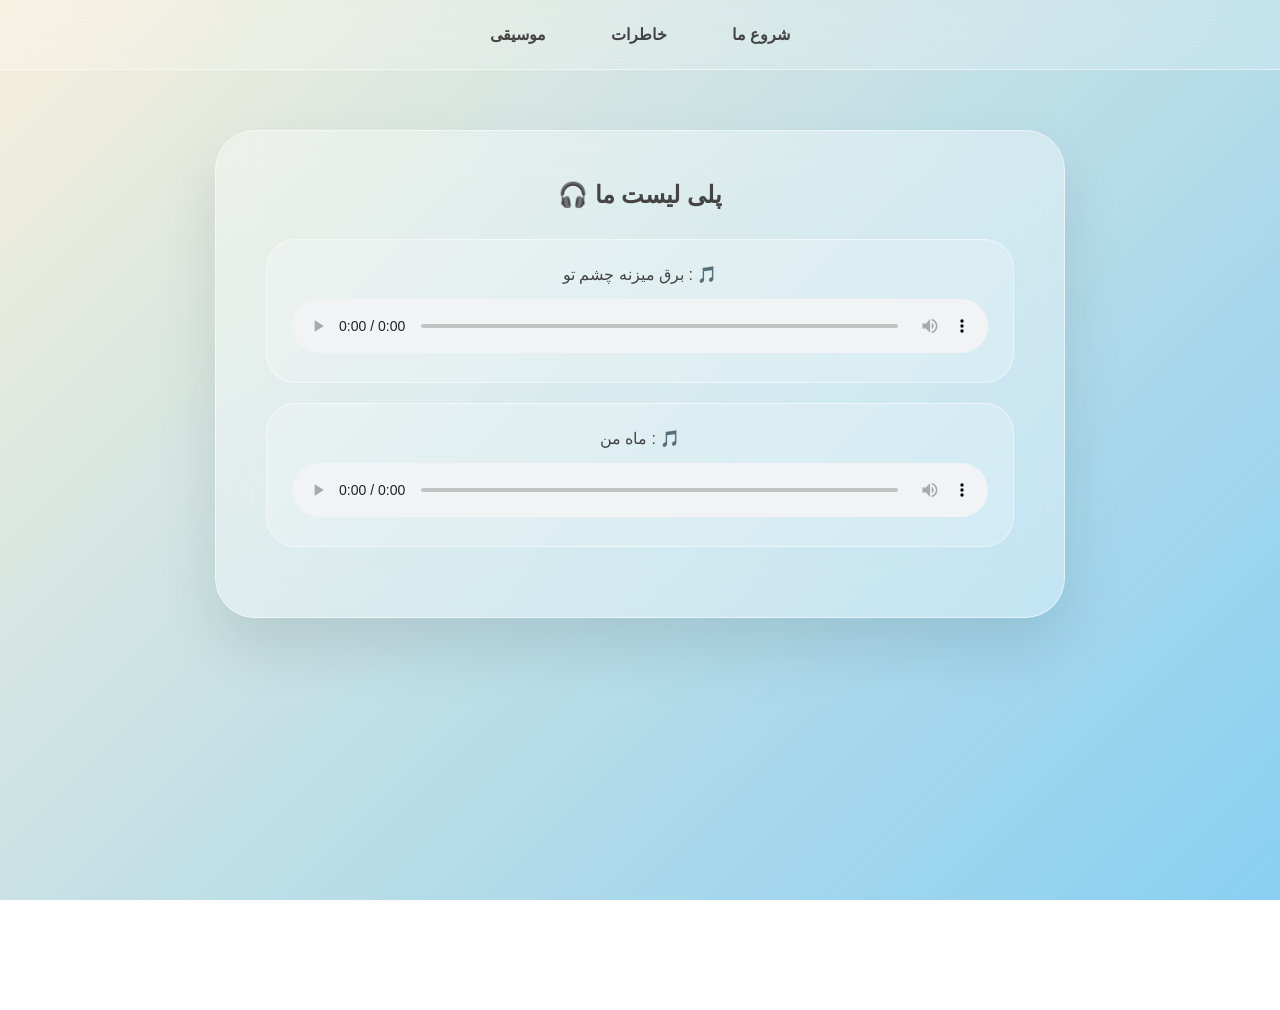
==== music.html @ b956b5ce "for bardia" ====
<!DOCTYPE html>
<html lang="fa" dir="rtl">
<head>
    <meta charset="UTF-8">
    <title> پلی لیست 🎵</title>
    <link rel="stylesheet" href="style.css">
</head>
<body>
    <header>
        <nav>
            <ul>
                <li><a href="index.html">شروع ما</a></li>
                <li><a href="memories.html">خاطرات</a></li>
                <li><a href="music.html">موسیقی</a></li>
            </ul>
        </nav>
    </header>

    <div class="container">
        <div class="card">
            <h2 style="margin-bottom: 30px;">  پلی لیست ما 🎧</h2>
            
            <div class="music-card">
                <p>🎵 :  برق میزنه چشم تو </p>
                <audio controls>
                    <source src="1.mp3" type="audio/mpeg">
                </audio>
            </div>

            <div class="music-card">
                <p>🎵 : ماه من </p>
                <audio controls>
                    <source src="2.m4a" type="audio/mpeg">
                </audio>
            </div>

        </div>
    </div>
</body>
</html>
---- style.css ----
:root {
    --main-blue: rgb(137, 207, 242);
    --main-cream: rgb(246, 239, 219);
    --glass: rgba(255, 255, 255, 0.35);
    --glass-border: rgba(255, 255, 255, 0.5);
    --text: #444;
}

* {
    margin: 0;
    padding: 0;
    box-sizing: border-box;
}

body {
    font-family: 'Segoe UI', Tahoma, Geneva, Verdana, sans-serif;
    /* گرادیان بسیار نرم با رنگ‌های دقیق تو */
    background: linear-gradient(135deg, var(--main-cream), var(--main-blue));
    background-attachment: fixed;
    min-height: 100vh;
    color: var(--text);
    direction: rtl;
    overflow-x: hidden;
}

/* پس‌زمینه متحرک برای حس زنده‌تر بودن */
body::before {
    content: "";
    position: fixed;
    top: 0; left: 0; width: 100%; height: 100%;
    background: url('https://www.transparenttextures.com/patterns/cubes.png'); /* یک بافت بسیار ملایم */
    opacity: 0.3;
    z-index: -1;
}

/* هدر شیشه‌ای مدرن */
header {
    position: fixed;
    top: 0; width: 100%; height: 70px;
    background: rgba(255, 255, 255, 0.2);
    backdrop-filter: blur(15px);
    display: flex; justify-content: center; align-items: center;
    z-index: 1000;
    border-bottom: 1px solid var(--glass-border);
    animation: fadeInDown 1s ease;
}

nav ul { display: flex; list-style: none; gap: 35px; }
nav ul li a {
    text-decoration: none; color: var(--text);
    font-weight: 600; transition: 0.4s;
    padding: 8px 15px; border-radius: 20px;
}
nav ul li a:hover {
    background: var(--glass);
    color: #000;
    transform: scale(1.1);
}

/* کانتینر اصلی */
.container {
    margin-top: 110px;
    padding: 20px;
    display: flex; justify-content: center;
    animation: fadeInUp 1.5s ease;
}

.card {
    background: var(--glass);
    backdrop-filter: blur(20px);
    border-radius: 40px;
    border: 1px solid var(--glass-border);
    padding: 50px;
    width: 90%; max-width: 850px;
    text-align: center;
    box-shadow: 0 30px 60px rgba(0,0,0,0.1);
}

/* ✨ بخش خاطرات - کادرهای پولاروید ✨ */
.memory-grid {
    display: grid;
    grid-template-columns: repeat(auto-fit, minmax(240px, 1fr));
    gap: 30px;
    margin-top: 40px;
}

.polaroid {
    background: white;
    padding: 15px 15px 40px 15px; /* فضای بیشتر برای کپشن پایین عکس */
    box-shadow: 0 10px 30px rgba(0,0,0,0.15);
    border-radius: 5px;
    transition: 0.5s cubic-bezier(0.175, 0.885, 0.32, 1.275);
    transform: rotate(-2deg); /* حالت کج پولاروید */
}

.polaroid:nth-child(even) { transform: rotate(3deg); } /* یکی کج، یکی صاف */

.polaroid:hover {
    transform: scale(1.08) rotate(0deg);
    box-shadow: 0 20px 40px rgba(0,0,0,0.2);
    z-index: 10;
}

.polaroid img {
    width: 100%;
    height: 250px; /* اندازه ثابت برای زیبایی */
    object-fit: cover; /* جلوگیری از کشیدگی عکس */
    border-radius: 2px;
}

.polaroid p {
    font-family: 'Brush Script MT', cursive; /* فونت شبیه دست‌نویس */
    font-size: 1.3rem;
    margin-top: 15px;
    color: #555;
}

/* بخش موسیقی */
.music-card {
    background: rgba(255, 255, 255, 0.2);
    margin: 20px 0;
    padding: 25px;
    border-radius: 30px;
    border: 1px solid var(--glass-border);
    transition: 0.3s;
}
.music-card:hover { background: rgba(255, 255, 255, 0.4); }

audio { width: 100%; margin-top: 15px; }

/* انیمیشن‌های کلیدی */
@keyframes fadeInDown { from { opacity: 0; transform: translateY(-30px); } to { opacity: 1; transform: translateY(0); } }
@keyframes fadeInUp { from { opacity: 0; transform: translateY(30px); } to { opacity: 1; transform: translateY(0); } }

.heart-btn {
    font-size: 4rem;
    animation: pulse 2s infinite;
    display: inline-block;
    cursor: pointer;
}

@keyframes pulse {
    0% { transform: scale(1); }
    50% { transform: scale(1.15); }
    100% { transform: scale(1); }
}
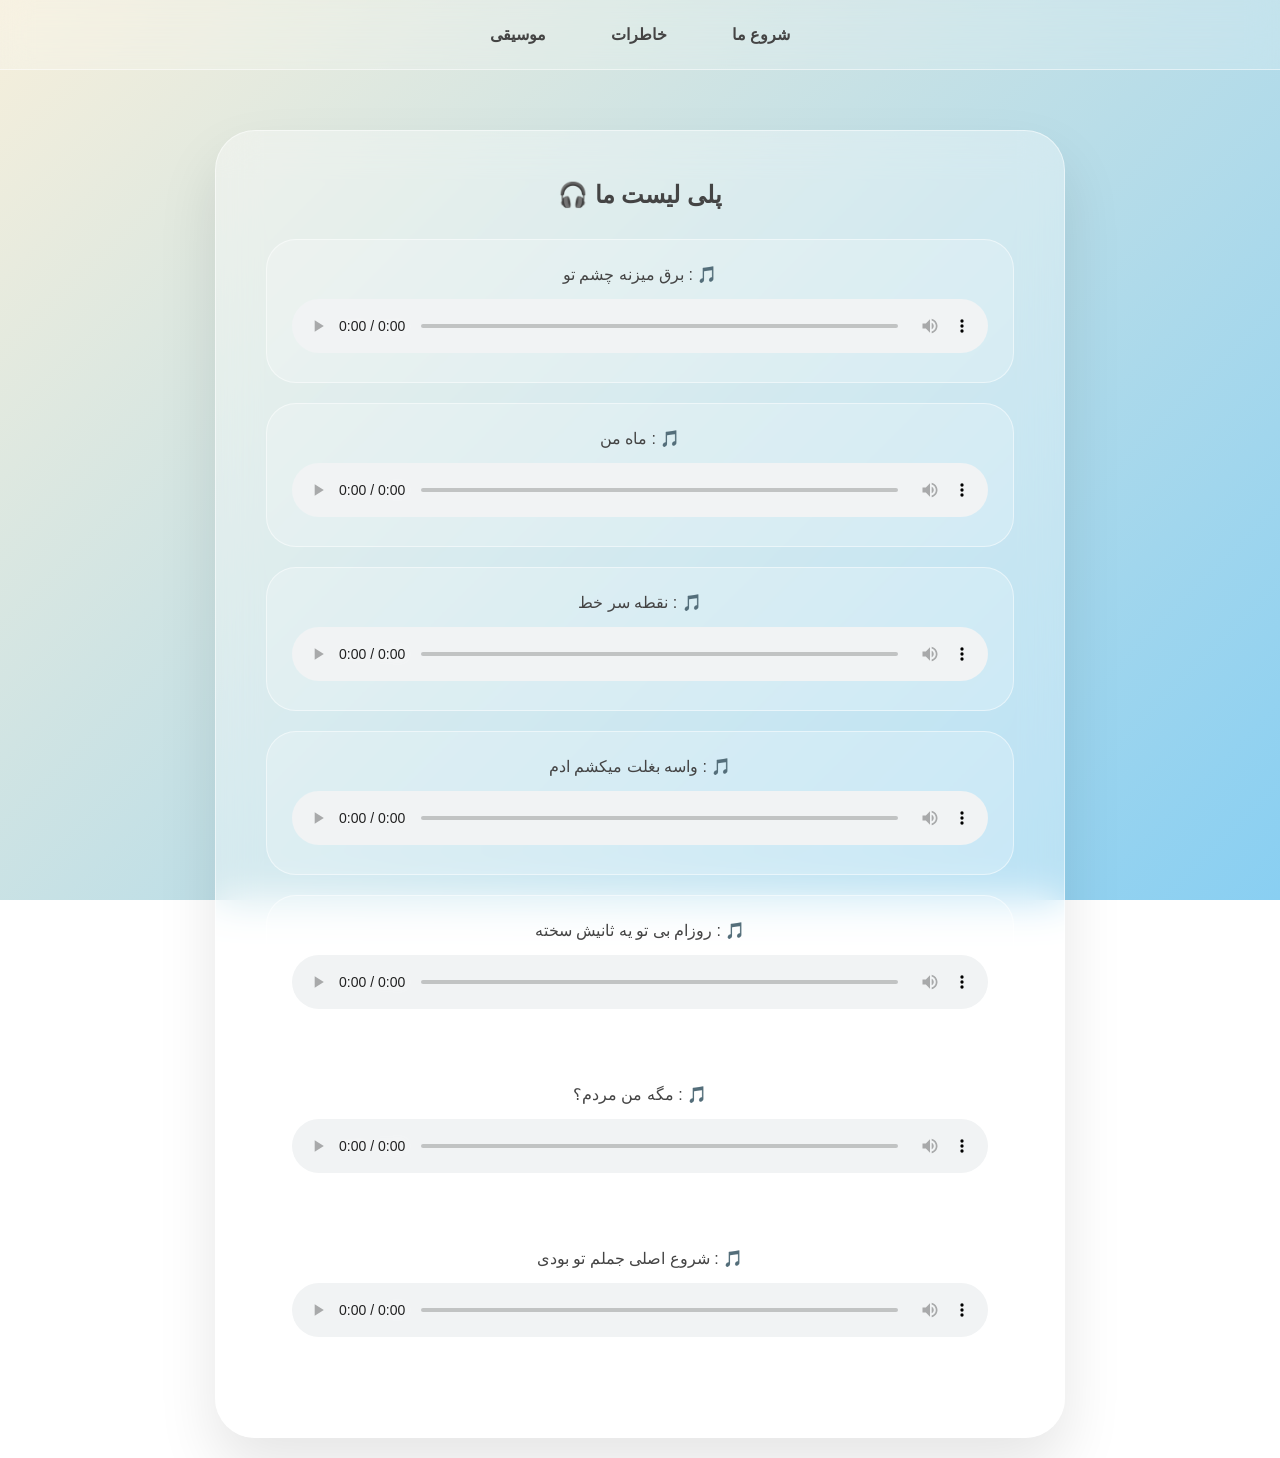
==== commit d83672e1: "Add files via upload" ====
--- a/music.html
+++ b/music.html
@@ -34,6 +34,41 @@
                 </audio>
             </div>
 
+            <div class="music-card">
+                <p>🎵 :  نقطه سر خط </p>
+                <audio controls>
+                    <source src="3.mp3" type="audio/mpeg">
+                </audio>
+            </div>
+
+             <div class="music-card">
+                <p>🎵 : واسه بغلت میکشم ادم  </p>
+                <audio controls>
+                    <source src="4.mp3" type="audio/mpeg">
+                </audio>
+            </div>
+
+            <div class="music-card">
+                <p>🎵 :  روزام بی تو یه ثانیش سخته  </p>
+                <audio controls>
+                    <source src="5.mp3" type="audio/mpeg">
+                </audio>
+            </div>
+
+             <div class="music-card">
+                <p>🎵 : مگه من مردم؟</p>
+                <audio controls>
+                    <source src="6.mp3" type="audio/mpeg">
+                </audio>
+            </div>
+
+            <div class="music-card">
+                <p>🎵 : شروع اصلی جملم تو بودی  </p>
+                <audio controls>
+                    <source src="7.mp3" type="audio/mpeg">
+                </audio>
+            </div>
+
         </div>
     </div>
 </body>
